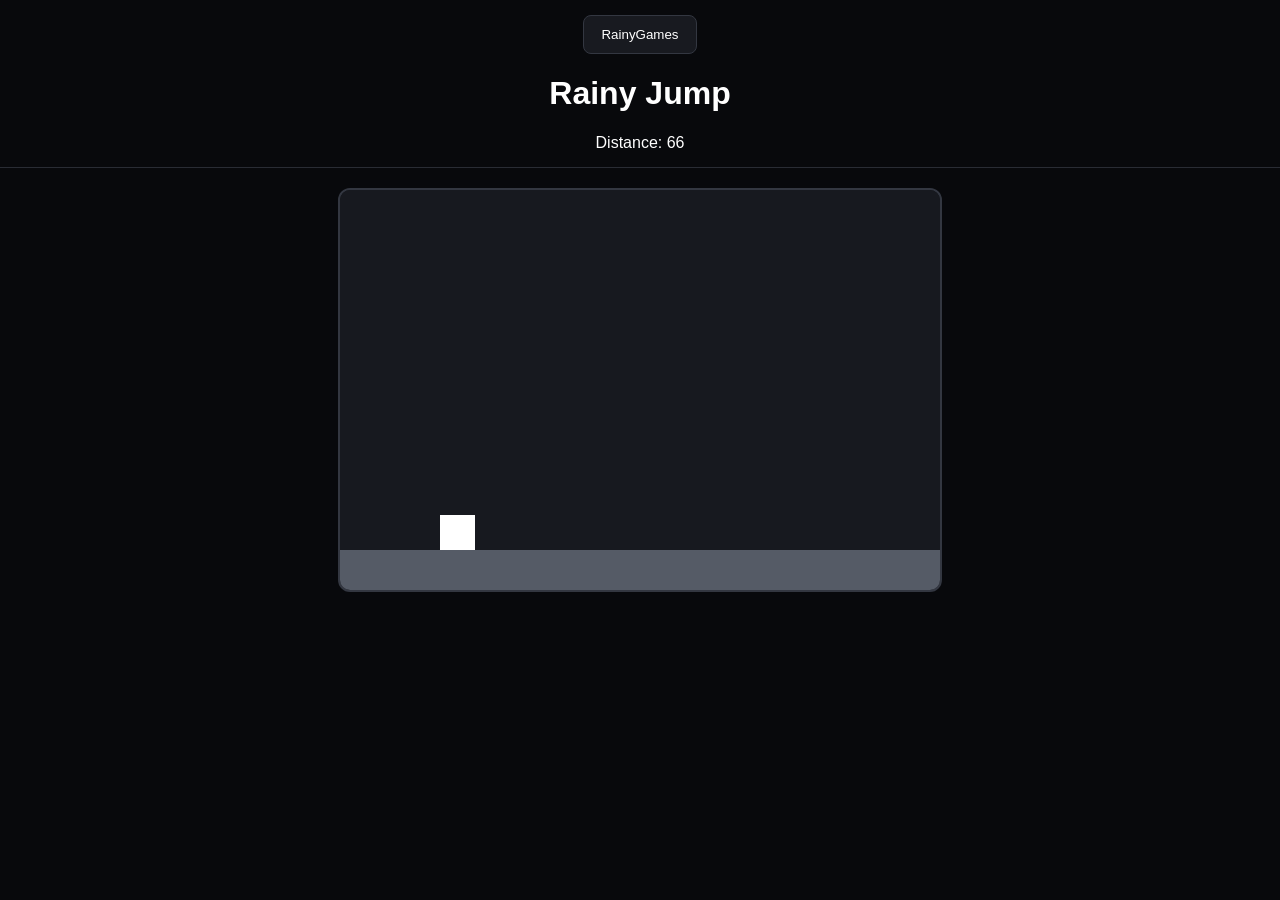
==== rainy-jump.html @ 27715056 "Add initial HTML and JavaScript for Rainy Jump game" ====
<!DOCTYPE html>
<html lang="en">

<head>

<meta charset="UTF-8">

<meta
    name="viewport"
    content="width=device-width, initial-scale=1.0"
>

<title>Rainy Jump — RainyGames</title>

<style>

body {
    margin: 0;
    background: #08090c;
    color: white;
    font-family: Arial;
    text-align: center;
}

header {
    padding: 15px;
    border-bottom: 1px solid #292c34;
}

button {
    padding: 11px 17px;
    background: #181a20;
    border: 1px solid #333741;
    color: white;
    border-radius: 8px;
}

canvas {
    display: block;
    margin: 20px auto;
    max-width: 94%;
    background: #111318;
    border: 2px solid #333741;
    border-radius: 12px;
    touch-action: none;
}

</style>

</head>


<body>

<header>

<button onclick="location.href='index.html'">
RainyGames
</button>

<h1>Rainy Jump</h1>

<div id="score">
Distance: 0
</div>

</header>


<canvas
    id="game"
    width="600"
    height="400"
></canvas>


<script>

const canvas =
document.getElementById("game");

const ctx =
canvas.getContext("2d");


let player = {

    x: 100,

    y: 300,

    width: 35,

    height: 35,

    velocity: 0,

    grounded: true

};


let obstacles = [];

let distance = 0;

let over = false;

let speed = 4;


function jump() {

    if (
        player.grounded &&
        !over
    ) {

        player.velocity = -12;

        player.grounded = false;

    }

}


document.addEventListener(
    "keydown",
    event => {

        if (

            event.key === " " ||

            event.key === "ArrowUp"

        ) {

            jump();

        }

    }
);


canvas.addEventListener(
    "click",
    jump
);


function spawnObstacle() {

    obstacles.push({

        x: 620,

        y: 325,

        width: 30,

        height: 30

    });

}


function loop() {

    if (over) return;


    ctx.clearRect(
        0,
        0,
        600,
        400
    );


    ctx.fillStyle =
        "#17191f";

    ctx.fillRect(
        0,
        0,
        600,
        400
    );


    ctx.fillStyle =
        "#555b66";

    ctx.fillRect(
        0,
        360,
        600,
        40
    );


    player.velocity += 0.6;

    player.y +=
        player.velocity;


    if (
        player.y >= 325
    ) {

        player.y = 325;

        player.velocity = 0;

        player.grounded = true;

    }


    ctx.fillStyle =
        "white";

    ctx.fillRect(
        player.x,
        player.y,
        player.width,
        player.height
    );


    if (
        Math.random() < 0.018
    ) {

        spawnObstacle();

    }


    obstacles.forEach(
        obstacle => {

            obstacle.x -= speed;


            ctx.fillStyle =
                "#858b96";

            ctx.fillRect(
                obstacle.x,
                obstacle.y,
                obstacle.width,
                obstacle.height
            );


            if (

                player.x <
                    obstacle.x +
                    obstacle.width &&

                player.x +
                    player.width >
                    obstacle.x &&

                player.y <
                    obstacle.y +
                    obstacle.height &&

                player.y +
                    player.height >
                    obstacle.y

            ) {

                gameOver();

            }

        }
    );


    obstacles =
        obstacles.filter(
            obstacle =>
                obstacle.x > -50
        );


    distance++;


    document.getElementById(
        "score"
    ).textContent =
        "Distance: " + distance;


    speed =
        4 +
        Math.floor(
            distance / 500
        );


    requestAnimationFrame(
        loop
    );

}


function gameOver() {

    over = true;


    ctx.fillStyle =
        "rgba(0,0,0,.75)";

    ctx.fillRect(
        0,
        0,
        600,
        400
    );


    ctx.fillStyle =
        "white";

    ctx.textAlign =
        "center";

    ctx.font =
        "bold 38px Arial";

    ctx.fillText(
        "GAME OVER",
        300,
        185
    );


    ctx.font =
        "18px Arial";

    ctx.fillText(
        "Tap to restart",
        300,
        225
    );

}


canvas.addEventListener(
    "click",
    () => {

        if (over) {

            player.y = 325;

            player.velocity = 0;

            player.grounded = true;

            obstacles = [];

            distance = 0;

            speed = 4;

            over = false;

            loop();

        }

    }
);


loop();

</script>

</body>
</html>
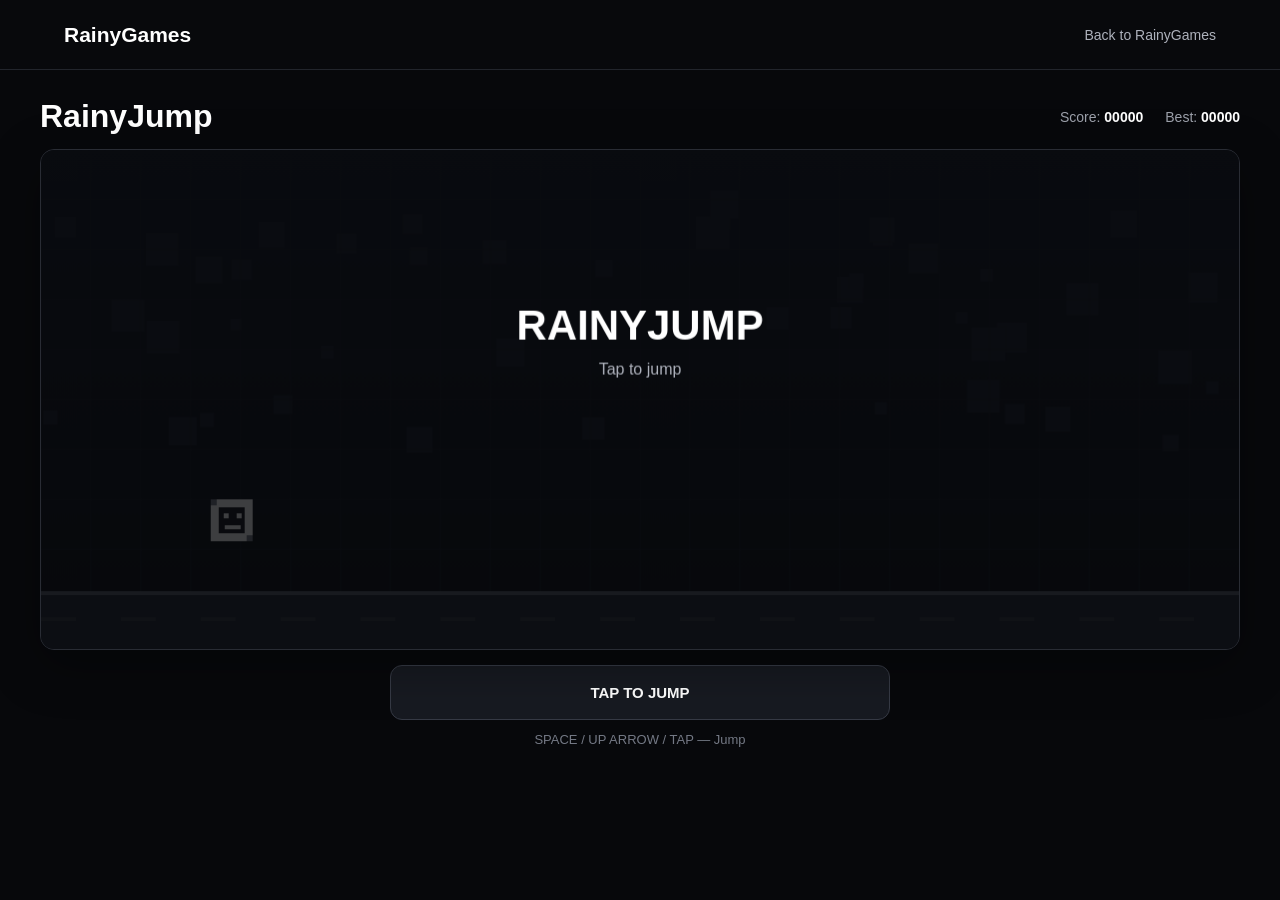
==== commit 5799f8f9: "Refactor HTML and CSS for improved layout Refactor HTML and CSS for RainyJump game layout and styles" ====
--- a/rainy-jump.html
+++ b/rainy-jump.html
@@ -1,143 +1,1270 @@
 <!DOCTYPE html>
 <html lang="en">
-
 <head>
-
 <meta charset="UTF-8">
-
-<meta
-    name="viewport"
-    content="width=device-width, initial-scale=1.0"
->
-
-<title>Rainy Jump — RainyGames</title>
+<meta name="viewport" content="width=device-width, initial-scale=1.0">
+
+<title>RainyJump — RainyGames</title>
 
 <style>
+* {
+    box-sizing: border-box;
+    margin: 0;
+    padding: 0;
+}
 
 body {
-    margin: 0;
+    background: #07080b;
+    color: white;
+    font-family: Arial, Helvetica, sans-serif;
+    min-height: 100vh;
+    overflow-x: hidden;
+}
+
+.topbar {
+    height: 70px;
+    padding: 0 5%;
+    display: flex;
+    align-items: center;
+    justify-content: space-between;
+    border-bottom: 1px solid #22252c;
     background: #08090c;
+}
+
+.logo {
+    font-size: 21px;
+    font-weight: 800;
+}
+
+.back {
+    color: #aeb2bc;
+    text-decoration: none;
+    font-size: 14px;
+}
+
+.back:hover {
     color: white;
-    font-family: Arial;
-    text-align: center;
-}
-
-header {
-    padding: 15px;
-    border-bottom: 1px solid #292c34;
-}
-
-button {
-    padding: 11px 17px;
-    background: #181a20;
-    border: 1px solid #333741;
+}
+
+.game-wrap {
+    width: min(1200px, 94%);
+    margin: 28px auto;
+}
+
+.title-row {
+    display: flex;
+    align-items: center;
+    justify-content: space-between;
+    margin-bottom: 14px;
+}
+
+.title-row h1 {
+    font-size: 32px;
+}
+
+.stats {
+    display: flex;
+    gap: 22px;
+    color: #9da1ab;
+    font-size: 14px;
+}
+
+.stats strong {
     color: white;
-    border-radius: 8px;
+}
+
+.game-box {
+    position: relative;
+    width: 100%;
+    overflow: hidden;
+    border: 1px solid #292c34;
+    border-radius: 14px;
+    background: #11131a;
+    box-shadow: 0 15px 50px rgba(0,0,0,0.35);
 }
 
 canvas {
     display: block;
-    margin: 20px auto;
-    max-width: 94%;
-    background: #111318;
-    border: 2px solid #333741;
+    width: 100%;
+    height: auto;
+    touch-action: none;
+}
+
+.controls {
+    display: flex;
+    justify-content: center;
+    margin-top: 15px;
+}
+
+.jump-button {
+    width: min(500px, 90%);
+    height: 55px;
+    border: 1px solid #363a45;
     border-radius: 12px;
-    touch-action: none;
-}
-
+    background: #171a21;
+    color: white;
+    font-weight: 800;
+    font-size: 15px;
+    cursor: pointer;
+    touch-action: manipulation;
+}
+
+.jump-button:active {
+    transform: scale(0.98);
+    background: #252933;
+}
+
+.help {
+    text-align: center;
+    margin-top: 12px;
+    color: #747985;
+    font-size: 13px;
+}
+
+@media (max-width: 600px) {
+
+    .topbar {
+        height: 62px;
+    }
+
+    .title-row h1 {
+        font-size: 25px;
+    }
+
+    .stats {
+        gap: 9px;
+        font-size: 11px;
+    }
+
+    .game-wrap {
+        margin-top: 20px;
+    }
+}
 </style>
-
 </head>
 
-
 <body>
 
-<header>
-
-<button onclick="location.href='index.html'">
-RainyGames
-</button>
-
-<h1>Rainy Jump</h1>
-
-<div id="score">
-Distance: 0
-</div>
-
+<header class="topbar">
+    <div class="logo">RainyGames</div>
+    <a class="back" href="index.html">Back to RainyGames</a>
 </header>
 
-
-<canvas
-    id="game"
-    width="600"
-    height="400"
-></canvas>
-
+<main class="game-wrap">
+
+    <div class="title-row">
+        <h1>RainyJump</h1>
+
+        <div class="stats">
+            <span>Score: <strong id="score">00000</strong></span>
+            <span>Best: <strong id="best">00000</strong></span>
+        </div>
+    </div>
+
+    <div class="game-box">
+        <canvas id="game" width="1200" height="500"></canvas>
+    </div>
+
+    <div class="controls">
+        <button class="jump-button" id="jumpButton">
+            TAP TO JUMP
+        </button>
+    </div>
+
+    <p class="help">
+        SPACE / UP ARROW / TAP — Jump
+    </p>
+
+</main>
 
 <script>
 
-const canvas =
-document.getElementById("game");
-
-const ctx =
-canvas.getContext("2d");
-
-
-let player = {
-
-    x: 100,
-
-    y: 300,
-
-    width: 35,
-
-    height: 35,
-
-    velocity: 0,
-
-    grounded: true
-
-};
-
-
-let obstacles = [];
-
-let distance = 0;
-
-let over = false;
-
-let speed = 4;
+const canvas = document.getElementById("game");
+const ctx = canvas.getContext("2d");
+
+const scoreElement = document.getElementById("score");
+const bestElement = document.getElementById("best");
+const jumpButton = document.getElementById("jumpButton");
+
+let player;
+let obstacles;
+let particles;
+let backgroundBlocks;
+
+let score = 0;
+let best = Number(
+    localStorage.getItem("rainyJumpBest") || 0
+);
+
+let speed;
+let gameStarted;
+let gameOver;
+
+let spawnDistance;
+let lastTime = 0;
+
+bestElement.textContent =
+    String(best).padStart(5, "0");
+
+
+function resetGame() {
+
+    player = {
+        x: 170,
+        y: 350,
+        width: 42,
+        height: 42,
+
+        velocityY: 0,
+
+        grounded: true,
+
+        rotation: 0
+    };
+
+    obstacles = [];
+    particles = [];
+    backgroundBlocks = [];
+
+    score = 0;
+
+    // FAST STARTING SPEED
+    speed = 9;
+
+    gameStarted = false;
+    gameOver = false;
+
+    spawnDistance = 500;
+
+    createBackground();
+
+    updateScore();
+
+}
+
+
+function updateScore() {
+
+    scoreElement.textContent =
+        Math.floor(score)
+            .toString()
+            .padStart(5, "0");
+
+    bestElement.textContent =
+        Math.floor(best)
+            .toString()
+            .padStart(5, "0");
+
+}
+
+
+function startGame() {
+
+    if (gameOver) {
+
+        resetGame();
+
+    }
+
+    gameStarted = true;
+
+    jump();
+
+}
 
 
 function jump() {
+
+    if (!gameStarted) {
+
+        gameStarted = true;
+
+    }
+
+    if (gameOver) {
+
+        resetGame();
+
+        gameStarted = true;
+
+    }
+
+    // VERY FAST JUMP RESPONSE
+    if (player.grounded) {
+
+        player.velocityY = -16;
+
+        player.grounded = false;
+
+    }
+
+}
+
+
+function createBackground() {
+
+    for (let i = 0; i < 45; i++) {
+
+        backgroundBlocks.push({
+
+            x: Math.random() * canvas.width,
+
+            y:
+                30 +
+                Math.random() * 270,
+
+            size:
+                10 +
+                Math.random() * 25,
+
+            speed:
+                0.2 +
+                Math.random() * 0.7
+
+        });
+
+    }
+
+}
+
+
+function addParticle(x, y) {
+
+    for (let i = 0; i < 3; i++) {
+
+        particles.push({
+
+            x: x,
+
+            y: y,
+
+            velocityX:
+                -1 -
+                Math.random() * 3,
+
+            velocityY:
+                -2 +
+                Math.random() * 4,
+
+            life: 1
+
+        });
+
+    }
+
+}
+
+
+function createObstacle() {
+
+    const type =
+        Math.random();
+
+    if (type < 0.55) {
+
+        // SINGLE SPIKE
+
+        obstacles.push({
+
+            type: "spike",
+
+            x: canvas.width + 40,
+
+            y: 392,
+
+            width: 42,
+
+            height: 58
+
+        });
+
+    }
+
+    else if (type < 0.78) {
+
+        // DOUBLE SPIKE
+
+        obstacles.push({
+
+            type: "doubleSpike",
+
+            x: canvas.width + 40,
+
+            y: 392,
+
+            width: 88,
+
+            height: 58
+
+        });
+
+    }
+
+    else if (type < 0.92) {
+
+        // BLOCK
+
+        obstacles.push({
+
+            type: "block",
+
+            x: canvas.width + 40,
+
+            y: 330,
+
+            width: 58,
+
+            height: 120
+
+        });
+
+    }
+
+    else {
+
+        // THREE SPIKES
+
+        obstacles.push({
+
+            type: "tripleSpike",
+
+            x: canvas.width + 40,
+
+            y: 392,
+
+            width: 134,
+
+            height: 58
+
+        });
+
+    }
+
+}
+
+
+function drawBackground() {
+
+    // Sky gradient
+
+    const gradient =
+        ctx.createLinearGradient(
+            0,
+            0,
+            0,
+            canvas.height
+        );
+
+    gradient.addColorStop(
+        0,
+        "#101522"
+    );
+
+    gradient.addColorStop(
+        1,
+        "#080a10"
+    );
+
+    ctx.fillStyle = gradient;
+
+    ctx.fillRect(
+        0,
+        0,
+        canvas.width,
+        canvas.height
+    );
+
+
+    // Moving background blocks
+
+    ctx.fillStyle = "#181c27";
+
+    backgroundBlocks.forEach(block => {
+
+        ctx.fillRect(
+            block.x,
+            block.y,
+            block.size,
+            block.size
+        );
+
+    });
+
+
+    // Background grid
+
+    ctx.strokeStyle = "#151923";
+    ctx.lineWidth = 1;
+
+    for (
+        let x = 0;
+        x < canvas.width;
+        x += 50
+    ) {
+
+        ctx.beginPath();
+
+        ctx.moveTo(x, 0);
+        ctx.lineTo(x, 450);
+
+        ctx.stroke();
+
+    }
+
+    for (
+        let y = 50;
+        y < 450;
+        y += 50
+    ) {
+
+        ctx.beginPath();
+
+        ctx.moveTo(0, y);
+        ctx.lineTo(canvas.width, y);
+
+        ctx.stroke();
+
+    }
+
+
+    // Ground
+
+    ctx.fillStyle = "#202530";
+
+    ctx.fillRect(
+        0,
+        445,
+        canvas.width,
+        55
+    );
+
+    ctx.fillStyle = "#555b68";
+
+    ctx.fillRect(
+        0,
+        442,
+        canvas.width,
+        4
+    );
+
+
+    // Ground lines
+
+    const offset =
+        (score * 8) % 80;
+
+    ctx.fillStyle = "#303642";
+
+    for (
+        let x = -80 + offset;
+        x < canvas.width;
+        x += 80
+    ) {
+
+        ctx.fillRect(
+            x,
+            468,
+            35,
+            4
+        );
+
+    }
+
+}
+
+
+function drawPlayer() {
+
+    ctx.save();
+
+    ctx.translate(
+        player.x + player.width / 2,
+        player.y + player.height / 2
+    );
+
+    ctx.rotate(
+        player.rotation
+    );
+
+    // Main cube
+
+    ctx.fillStyle = "#ffffff";
+
+    ctx.fillRect(
+        -21,
+        -21,
+        42,
+        42
+    );
+
+
+    // Inner square
+
+    ctx.fillStyle = "#11141b";
+
+    ctx.fillRect(
+        -13,
+        -13,
+        26,
+        26
+    );
+
+
+    // Eyes
+
+    ctx.fillStyle = "#ffffff";
+
+    ctx.fillRect(
+        -8,
+        -7,
+        5,
+        5
+    );
+
+    ctx.fillRect(
+        5,
+        -7,
+        5,
+        5
+    );
+
+
+    // Mouth
+
+    ctx.fillRect(
+        -7,
+        5,
+        16,
+        4
+    );
+
+
+    // Corners
+
+    ctx.fillStyle = "#777d89";
+
+    ctx.fillRect(
+        -21,
+        -21,
+        6,
+        6
+    );
+
+    ctx.fillRect(
+        15,
+        15,
+        6,
+        6
+    );
+
+    ctx.restore();
+
+}
+
+
+function drawSpike(x, y, width, height) {
+
+    ctx.fillStyle = "#ffffff";
+
+    ctx.beginPath();
+
+    ctx.moveTo(
+        x,
+        y + height
+    );
+
+    ctx.lineTo(
+        x + width / 2,
+        y
+    );
+
+    ctx.lineTo(
+        x + width,
+        y + height
+    );
+
+    ctx.closePath();
+
+    ctx.fill();
+
+
+    ctx.fillStyle = "#11141b";
+
+    ctx.beginPath();
+
+    ctx.moveTo(
+        x + 8,
+        y + height
+    );
+
+    ctx.lineTo(
+        x + width / 2,
+        y + 15
+    );
+
+    ctx.lineTo(
+        x + width - 8,
+        y + height
+    );
+
+    ctx.closePath();
+
+    ctx.fill();
+
+}
+
+
+function drawObstacle(obstacle) {
+
+    if (
+        obstacle.type === "spike"
+    ) {
+
+        drawSpike(
+            obstacle.x,
+            obstacle.y,
+            obstacle.width,
+            obstacle.height
+        );
+
+    }
+
+    else if (
+        obstacle.type === "doubleSpike"
+    ) {
+
+        drawSpike(
+            obstacle.x,
+            obstacle.y,
+            42,
+            58
+        );
+
+        drawSpike(
+            obstacle.x + 44,
+            obstacle.y,
+            42,
+            58
+        );
+
+    }
+
+    else if (
+        obstacle.type === "tripleSpike"
+    ) {
+
+        drawSpike(
+            obstacle.x,
+            obstacle.y,
+            42,
+            58
+        );
+
+        drawSpike(
+            obstacle.x + 44,
+            obstacle.y,
+            42,
+            58
+        );
+
+        drawSpike(
+            obstacle.x + 88,
+            obstacle.y,
+            42,
+            58
+        );
+
+    }
+
+    else if (
+        obstacle.type === "block"
+    ) {
+
+        ctx.fillStyle = "#ffffff";
+
+        ctx.fillRect(
+            obstacle.x,
+            obstacle.y,
+            obstacle.width,
+            obstacle.height
+        );
+
+        ctx.fillStyle = "#11141b";
+
+        ctx.fillRect(
+            obstacle.x + 9,
+            obstacle.y + 9,
+            obstacle.width - 18,
+            obstacle.height - 18
+        );
+
+        ctx.fillStyle = "#555b68";
+
+        ctx.fillRect(
+            obstacle.x + 17,
+            obstacle.y + 17,
+            9,
+            9
+        );
+
+    }
+
+}
+
+
+function checkCollision(a, b) {
+
+    const padding = 7;
+
+    return (
+
+        a.x + padding <
+        b.x + b.width &&
+
+        a.x + a.width - padding >
+        b.x &&
+
+        a.y + padding <
+        b.y + b.height &&
+
+        a.y + a.height - padding >
+        b.y
+
+    );
+
+}
+
+
+function update(delta) {
+
+    if (!gameStarted || gameOver) {
+        return;
+    }
+
+
+    const frame =
+        delta / 16.67;
+
+
+    // SCORE
+
+    score +=
+        0.15 * frame;
+
+
+    // SPEED GRADUALLY INCREASES FOREVER
+
+    speed =
+        9 +
+        Math.min(
+            score * 0.018,
+            11
+        );
+
+
+    // PLAYER GRAVITY
+
+    player.velocityY +=
+        0.72 * frame;
+
+    player.y +=
+        player.velocityY * frame;
+
+
+    // GROUND
+
+    if (
+        player.y >= 400
+    ) {
+
+        player.y = 400;
+
+        player.velocityY = 0;
+
+        player.grounded = true;
+
+        player.rotation = 0;
+
+    }
+    else {
+
+        player.grounded = false;
+
+        // Rotate while jumping
+
+        player.rotation +=
+            0.12 * frame;
+
+    }
+
+
+    // SPAWN DISTANCE
+
+    spawnDistance -=
+        speed * frame;
+
+
+    if (
+        spawnDistance <= 0
+    ) {
+
+        createObstacle();
+
+        // Faster game = slightly tighter spacing
+
+        spawnDistance =
+            430 +
+            Math.random() * 260 -
+            Math.min(score * 0.25, 150);
+
+        if (spawnDistance < 270) {
+            spawnDistance = 270;
+        }
+
+    }
+
+
+    // MOVE OBSTACLES
+
+    obstacles.forEach(obstacle => {
+
+        obstacle.x -=
+            speed * frame;
+
+    });
+
+
+    // REMOVE OLD OBSTACLES
+
+    obstacles =
+        obstacles.filter(
+            obstacle =>
+                obstacle.x +
+                obstacle.width >
+                -100
+        );
+
+
+    // COLLISIONS
+
+    for (
+        const obstacle of obstacles
+    ) {
+
+        if (
+            checkCollision(
+                player,
+                obstacle
+            )
+        ) {
+
+            endGame();
+
+            return;
+
+        }
+
+    }
+
+
+    // BACKGROUND
+
+    backgroundBlocks.forEach(block => {
+
+        block.x -=
+            block.speed *
+            speed *
+            0.12 *
+            frame;
+
+        if (
+            block.x <
+            -block.size
+        ) {
+
+            block.x =
+                canvas.width +
+                block.size;
+
+            block.y =
+                30 +
+                Math.random() * 270;
+
+        }
+
+    });
+
+
+    // PARTICLES
 
     if (
         player.grounded &&
-        !over
+        Math.random() < 0.35
     ) {
 
-        player.velocity = -12;
-
-        player.grounded = false;
-
-    }
-
-}
-
+        addParticle(
+            player.x,
+            player.y + player.height
+        );
+
+    }
+
+
+    particles.forEach(particle => {
+
+        particle.x +=
+            particle.velocityX *
+            frame;
+
+        particle.y +=
+            particle.velocityY *
+            frame;
+
+        particle.life -=
+            0.045 *
+            frame;
+
+    });
+
+
+    particles =
+        particles.filter(
+            particle =>
+                particle.life > 0
+        );
+
+
+    updateScore();
+
+}
+
+
+function endGame() {
+
+    gameOver = true;
+
+    const finalScore =
+        Math.floor(score);
+
+    if (
+        finalScore > best
+    ) {
+
+        best = finalScore;
+
+        localStorage.setItem(
+            "rainyJumpBest",
+            best
+        );
+
+    }
+
+    updateScore();
+
+}
+
+
+function drawParticles() {
+
+    particles.forEach(particle => {
+
+        ctx.globalAlpha =
+            particle.life;
+
+        ctx.fillStyle =
+            "#ffffff";
+
+        ctx.fillRect(
+            particle.x,
+            particle.y,
+            5,
+            5
+        );
+
+    });
+
+    ctx.globalAlpha = 1;
+
+}
+
+
+function drawStartScreen() {
+
+    if (gameStarted || gameOver) {
+        return;
+    }
+
+    ctx.fillStyle =
+        "rgba(7,8,11,0.78)";
+
+    ctx.fillRect(
+        0,
+        0,
+        canvas.width,
+        canvas.height
+    );
+
+    ctx.textAlign = "center";
+
+    ctx.fillStyle = "white";
+
+    ctx.font =
+        "800 42px Arial";
+
+    ctx.fillText(
+        "RAINYJUMP",
+        canvas.width / 2,
+        190
+    );
+
+    ctx.font =
+        "16px Arial";
+
+    ctx.fillStyle =
+        "#aeb2bc";
+
+    ctx.fillText(
+        "Tap to jump",
+        canvas.width / 2,
+        225
+    );
+
+    ctx.textAlign = "left";
+
+}
+
+
+function drawGameOver() {
+
+    if (!gameOver) {
+        return;
+    }
+
+    ctx.fillStyle =
+        "rgba(7,8,11,0.78)";
+
+    ctx.fillRect(
+        0,
+        0,
+        canvas.width,
+        canvas.height
+    );
+
+    ctx.textAlign = "center";
+
+    ctx.fillStyle = "white";
+
+    ctx.font =
+        "800 40px Arial";
+
+    ctx.fillText(
+        "GAME OVER",
+        canvas.width / 2,
+        185
+    );
+
+    ctx.font =
+        "16px Arial";
+
+    ctx.fillStyle =
+        "#aeb2bc";
+
+    ctx.fillText(
+        "Tap to try again",
+        canvas.width / 2,
+        220
+    );
+
+    ctx.textAlign = "left";
+
+}
+
+
+function draw() {
+
+    drawBackground();
+
+    drawParticles();
+
+    obstacles.forEach(
+        drawObstacle
+    );
+
+    drawPlayer();
+
+    drawStartScreen();
+
+    drawGameOver();
+
+}
+
+
+function loop(time) {
+
+    const delta =
+        Math.min(
+            time - lastTime,
+            35
+        );
+
+    lastTime = time;
+
+    update(delta);
+
+    draw();
+
+    requestAnimationFrame(loop);
+
+}
+
+
+/*
+    SUPER-FAST TOUCH CONTROL
+
+    pointerdown fires immediately when
+    the finger touches the button/canvas.
+*/
+
+jumpButton.addEventListener(
+    "pointerdown",
+    event => {
+
+        event.preventDefault();
+
+        startGame();
+
+    }
+);
+
+
+canvas.addEventListener(
+    "pointerdown",
+    event => {
+
+        event.preventDefault();
+
+        startGame();
+
+    }
+);
+
+
+/*
+    KEYBOARD CONTROL
+*/
 
 document.addEventListener(
     "keydown",
     event => {
 
         if (
-
-            event.key === " " ||
-
-            event.key === "ArrowUp"
-
+            event.code === "Space" ||
+            event.code === "ArrowUp"
         ) {
 
-            jump();
+            event.preventDefault();
+
+            startGame();
 
         }
 
@@ -145,251 +1272,13 @@
 );
 
 
-canvas.addEventListener(
-    "click",
-    jump
-);
-
-
-function spawnObstacle() {
-
-    obstacles.push({
-
-        x: 620,
-
-        y: 325,
-
-        width: 30,
-
-        height: 30
-
-    });
-
-}
-
-
-function loop() {
-
-    if (over) return;
-
-
-    ctx.clearRect(
-        0,
-        0,
-        600,
-        400
-    );
-
-
-    ctx.fillStyle =
-        "#17191f";
-
-    ctx.fillRect(
-        0,
-        0,
-        600,
-        400
-    );
-
-
-    ctx.fillStyle =
-        "#555b66";
-
-    ctx.fillRect(
-        0,
-        360,
-        600,
-        40
-    );
-
-
-    player.velocity += 0.6;
-
-    player.y +=
-        player.velocity;
-
-
-    if (
-        player.y >= 325
-    ) {
-
-        player.y = 325;
-
-        player.velocity = 0;
-
-        player.grounded = true;
-
-    }
-
-
-    ctx.fillStyle =
-        "white";
-
-    ctx.fillRect(
-        player.x,
-        player.y,
-        player.width,
-        player.height
-    );
-
-
-    if (
-        Math.random() < 0.018
-    ) {
-
-        spawnObstacle();
-
-    }
-
-
-    obstacles.forEach(
-        obstacle => {
-
-            obstacle.x -= speed;
-
-
-            ctx.fillStyle =
-                "#858b96";
-
-            ctx.fillRect(
-                obstacle.x,
-                obstacle.y,
-                obstacle.width,
-                obstacle.height
-            );
-
-
-            if (
-
-                player.x <
-                    obstacle.x +
-                    obstacle.width &&
-
-                player.x +
-                    player.width >
-                    obstacle.x &&
-
-                player.y <
-                    obstacle.y +
-                    obstacle.height &&
-
-                player.y +
-                    player.height >
-                    obstacle.y
-
-            ) {
-
-                gameOver();
-
-            }
-
-        }
-    );
-
-
-    obstacles =
-        obstacles.filter(
-            obstacle =>
-                obstacle.x > -50
-        );
-
-
-    distance++;
-
-
-    document.getElementById(
-        "score"
-    ).textContent =
-        "Distance: " + distance;
-
-
-    speed =
-        4 +
-        Math.floor(
-            distance / 500
-        );
-
-
-    requestAnimationFrame(
-        loop
-    );
-
-}
-
-
-function gameOver() {
-
-    over = true;
-
-
-    ctx.fillStyle =
-        "rgba(0,0,0,.75)";
-
-    ctx.fillRect(
-        0,
-        0,
-        600,
-        400
-    );
-
-
-    ctx.fillStyle =
-        "white";
-
-    ctx.textAlign =
-        "center";
-
-    ctx.font =
-        "bold 38px Arial";
-
-    ctx.fillText(
-        "GAME OVER",
-        300,
-        185
-    );
-
-
-    ctx.font =
-        "18px Arial";
-
-    ctx.fillText(
-        "Tap to restart",
-        300,
-        225
-    );
-
-}
-
-
-canvas.addEventListener(
-    "click",
-    () => {
-
-        if (over) {
-
-            player.y = 325;
-
-            player.velocity = 0;
-
-            player.grounded = true;
-
-            obstacles = [];
-
-            distance = 0;
-
-            speed = 4;
-
-            over = false;
-
-            loop();
-
-        }
-
-    }
-);
-
-
-loop();
+/*
+    START
+*/
+
+resetGame();
+
+requestAnimationFrame(loop);
 
 </script>
 
